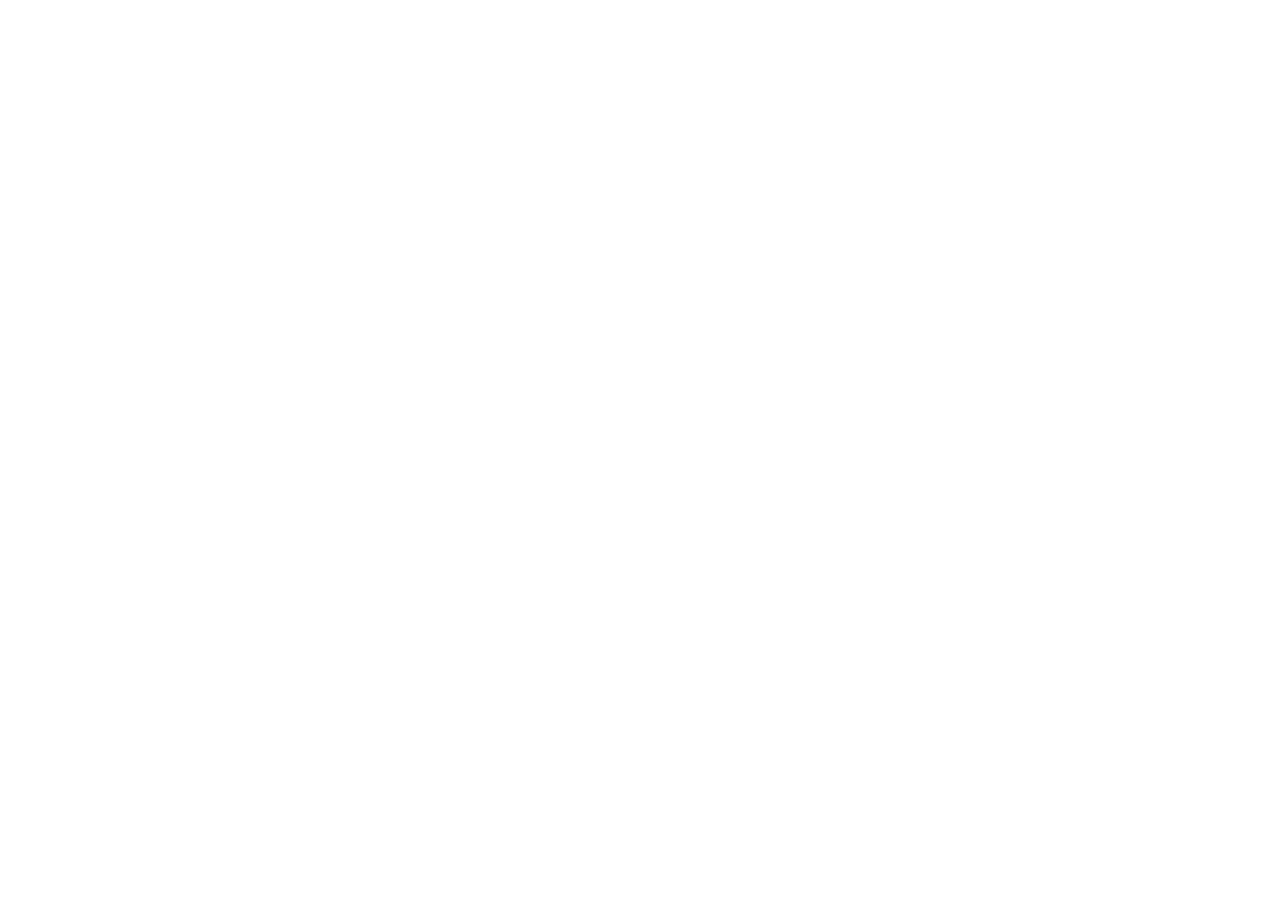
==== contact.html @ 71b0357d "added-html-start" ====
<!DOCTYPE html>
<html lang="en">
<head>
    <meta charset="UTF-8">
    <meta name="viewport" content="width=device-width, initial-scale=1.0">
    <title>Document</title>
</head>
<body>
    
</body>
</html>
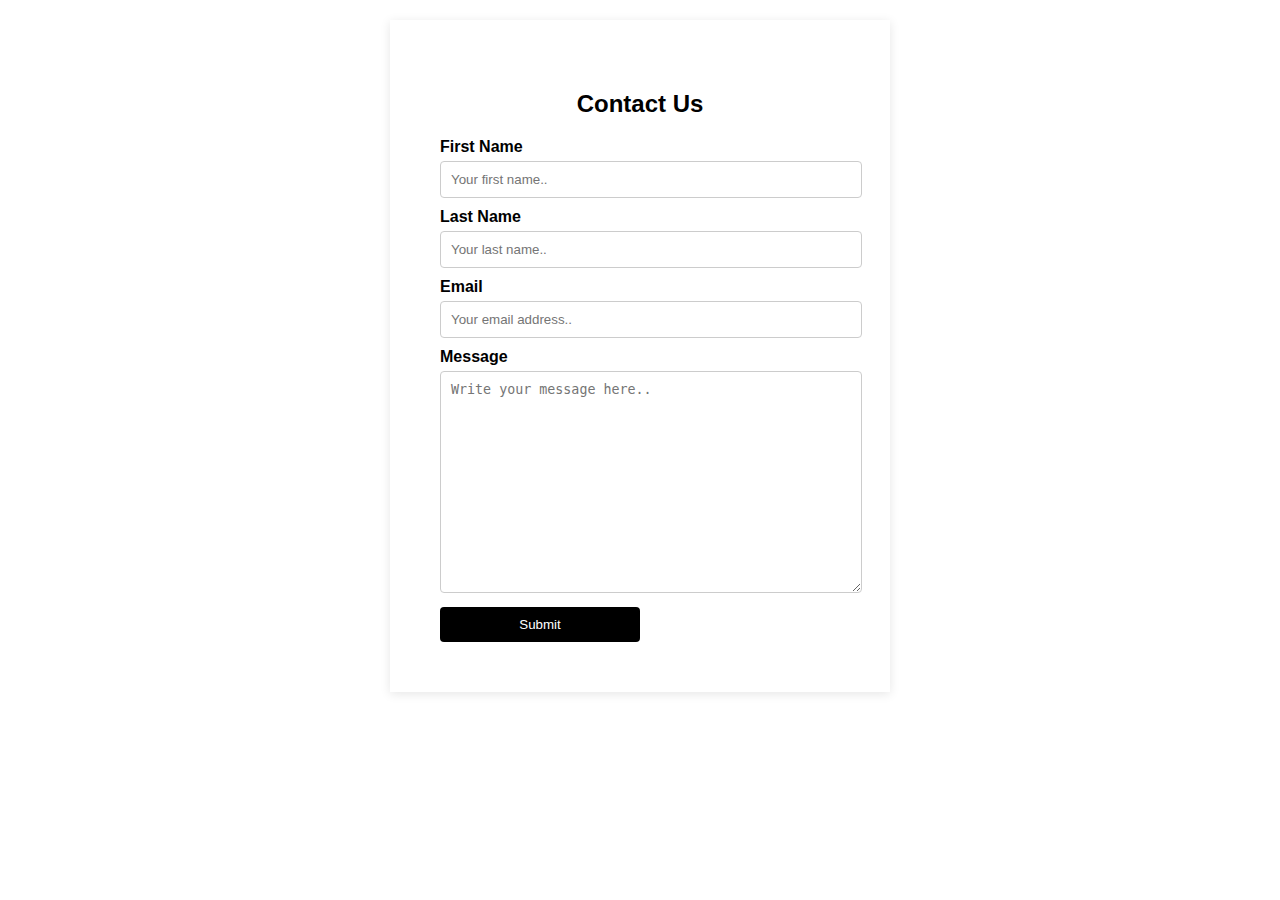
==== commit dfaf869a: "images-and-contactpage" ====
--- a/contact.html
+++ b/contact.html
@@ -3,9 +3,32 @@
 <head>
     <meta charset="UTF-8">
     <meta name="viewport" content="width=device-width, initial-scale=1.0">
-    <title>Document</title>
+    <title>Community Science Museum - Contact</title>
+    <link rel="stylesheet" href="style.css" />
 </head>
 <body>
+    <div class="container">
+        <h2>Contact Us</h2>
+        <form action="#" method="post" onsubmit="return validateForm()">
+            <!-- First Name -->
+            <label for="fname">First Name</label>
+            <input type="text" id="fname" name="fname" placeholder="Your first name.." required pattern="[A-Za-z\s]+" title="Letters and spaces only">
+    
+            <!-- Last Name -->
+            <label for="lname">Last Name</label>
+            <input type="text" id="lname" name="lname" placeholder="Your last name.." required pattern="[A-Za-z\s]+" title="Letters and spaces only">
+    
+            <!-- Email -->
+            <label for="email">Email</label>
+            <input type="email" id="email" name="email" placeholder="Your email address.." required>
+    
+            <!-- Message -->
+            <label for="message">Message</label>
+            <textarea id="message" name="message" placeholder="Write your message here.." style="height:200px" required></textarea>
+    
+            <button type="submit">Submit</button>
+        </form>
+    </div>
     
 </body>
 </html>--- a/style.css
+++ b/style.css
@@ -0,0 +1,2 @@
+@import "variables.css";
+@import "contact.css";
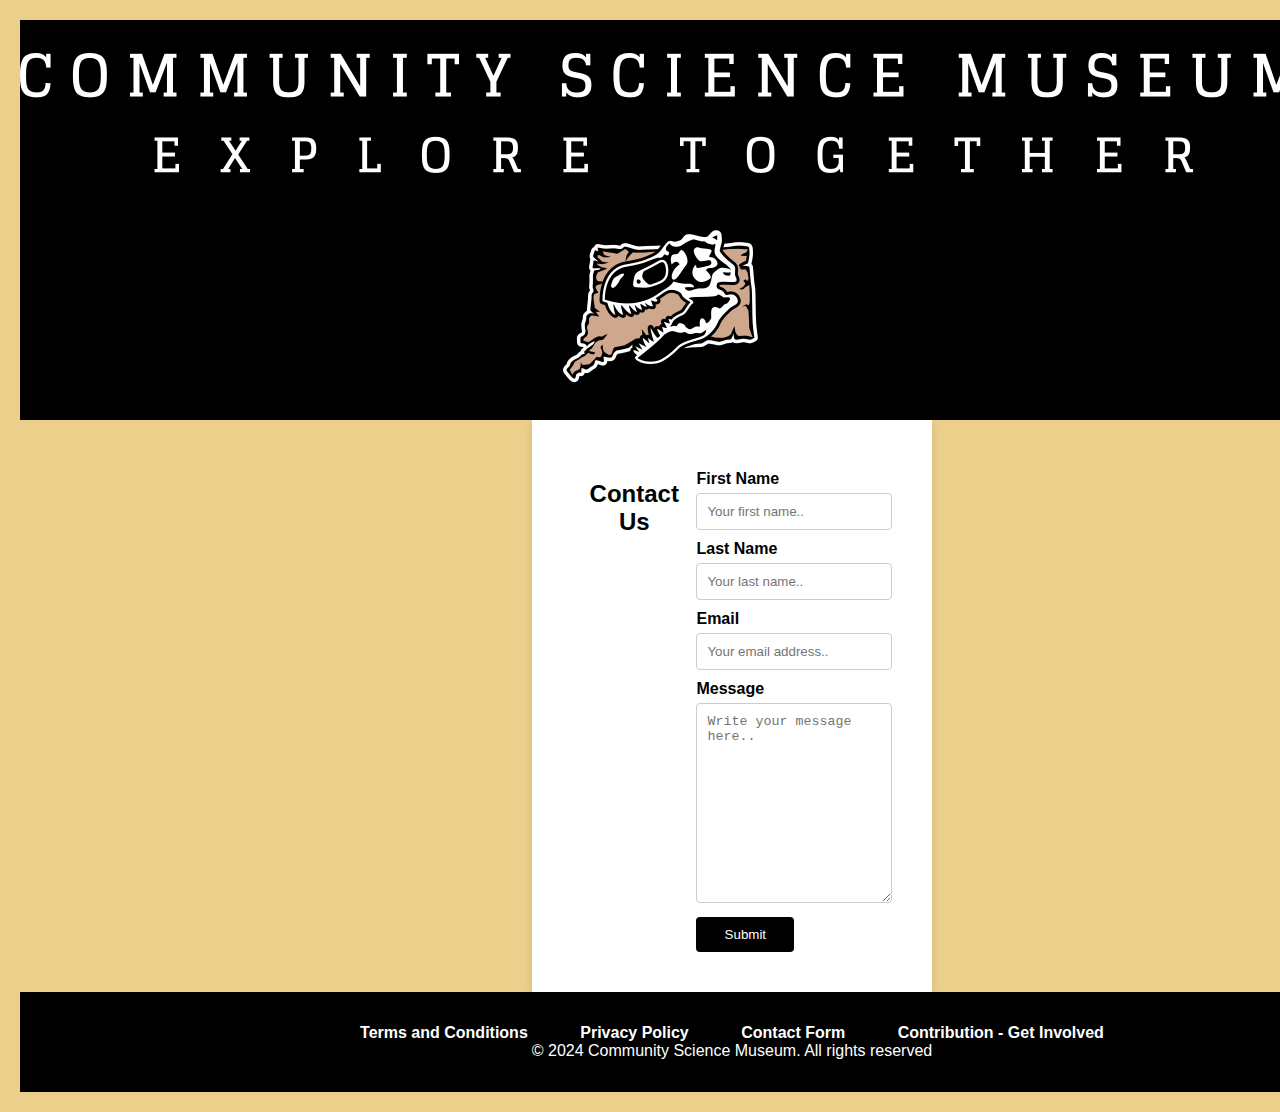
==== commit e3069b0d: "adding-html-pages" ====
--- a/contact.html
+++ b/contact.html
@@ -4,9 +4,26 @@
     <meta charset="UTF-8">
     <meta name="viewport" content="width=device-width, initial-scale=1.0">
     <title>Community Science Museum - Contact</title>
-    <link rel="stylesheet" href="style.css" />
+    <link rel="stylesheet" href="/css/stylesheet.css" />
 </head>
 <body>
+    <div class="header"></div>
+    <header>
+        <div class="container-header">
+            <a class="logo" href="/">
+            <img src="images/FullLogo_NoBuffer (4).jpg" alt="Community Science Museum" />
+            </a>
+            <nav>
+            <a class="home-link active" href="index.html">Home</a>
+            <a class="Exhibitions" href="exhibitionspage.html">Exhibitions</a>
+            <a class="News" href="news.html">News</a>
+            <a class="Contribution" href="contributionpage.html">Contribution</a>
+            </nav>
+        </div>
+    </header>
+    <body style="background-color:#ECCF8B;"></body>
+    <main>
+        <section>
     <div class="container">
         <h2>Contact Us</h2>
         <form action="#" method="post" onsubmit="return validateForm()">
@@ -29,6 +46,20 @@
             <button type="submit">Submit</button>
         </form>
     </div>
-    
+    </section>
+</main>
+<footer>
+    <div class="menu">
+        <nav>
+            <a class="terms" href="terms.html">Terms and Conditions</a>
+            <a class="Privacy" href="privacy.html">Privacy Policy</a>
+            <a class="Contact" href="contact.html">Contact Form</a>
+            <a class="Contribution" href="contributionpage.html">Contribution - Get Involved</a>
+        </nav>
+        <div class="copy">
+          &copy; 2024 Community Science Museum. All rights reserved
+        </div>
+      </div>
+</footer>
 </body>
 </html>--- a/css/stylesheet.css
+++ b/css/stylesheet.css
@@ -0,0 +1,52 @@
+@import "variables.css";
+@import "contact.css";
+@import "header.css";
+@import "nav.css";
+@import "footer.css";
+@import "documentspage.css";
+@import "exhibitionspage.css";
+@import "contributionpage.css";
+@import "base.css";
+@import "explorepage.css";
+@import "newspage.css"; 
+@import "style.css";
+@import "terms.css";
+@import "privacy.css";
+@import "home.css";
+
+
+
+
+
+
+:root {
+    --color-1: #000000;
+    --text-color: #ffffff;
+    --accent-color: #000000;
+  }
+
+
+
+  .links-container {
+    height: 100%;
+    width: 100%;
+    display: flex;
+    flex-direction: row;
+    align-items: center;
+  }
+
+  btn {
+    background-color: #000000;
+    color: white;
+    padding: 10px 15px;
+    border: none;
+    border-radius: 4px;
+    cursor: pointer;
+    margin-top: 10px;
+    display: block;
+    width: 20%;
+}
+btn:hover {
+    background-color: #45a049;
+}
+
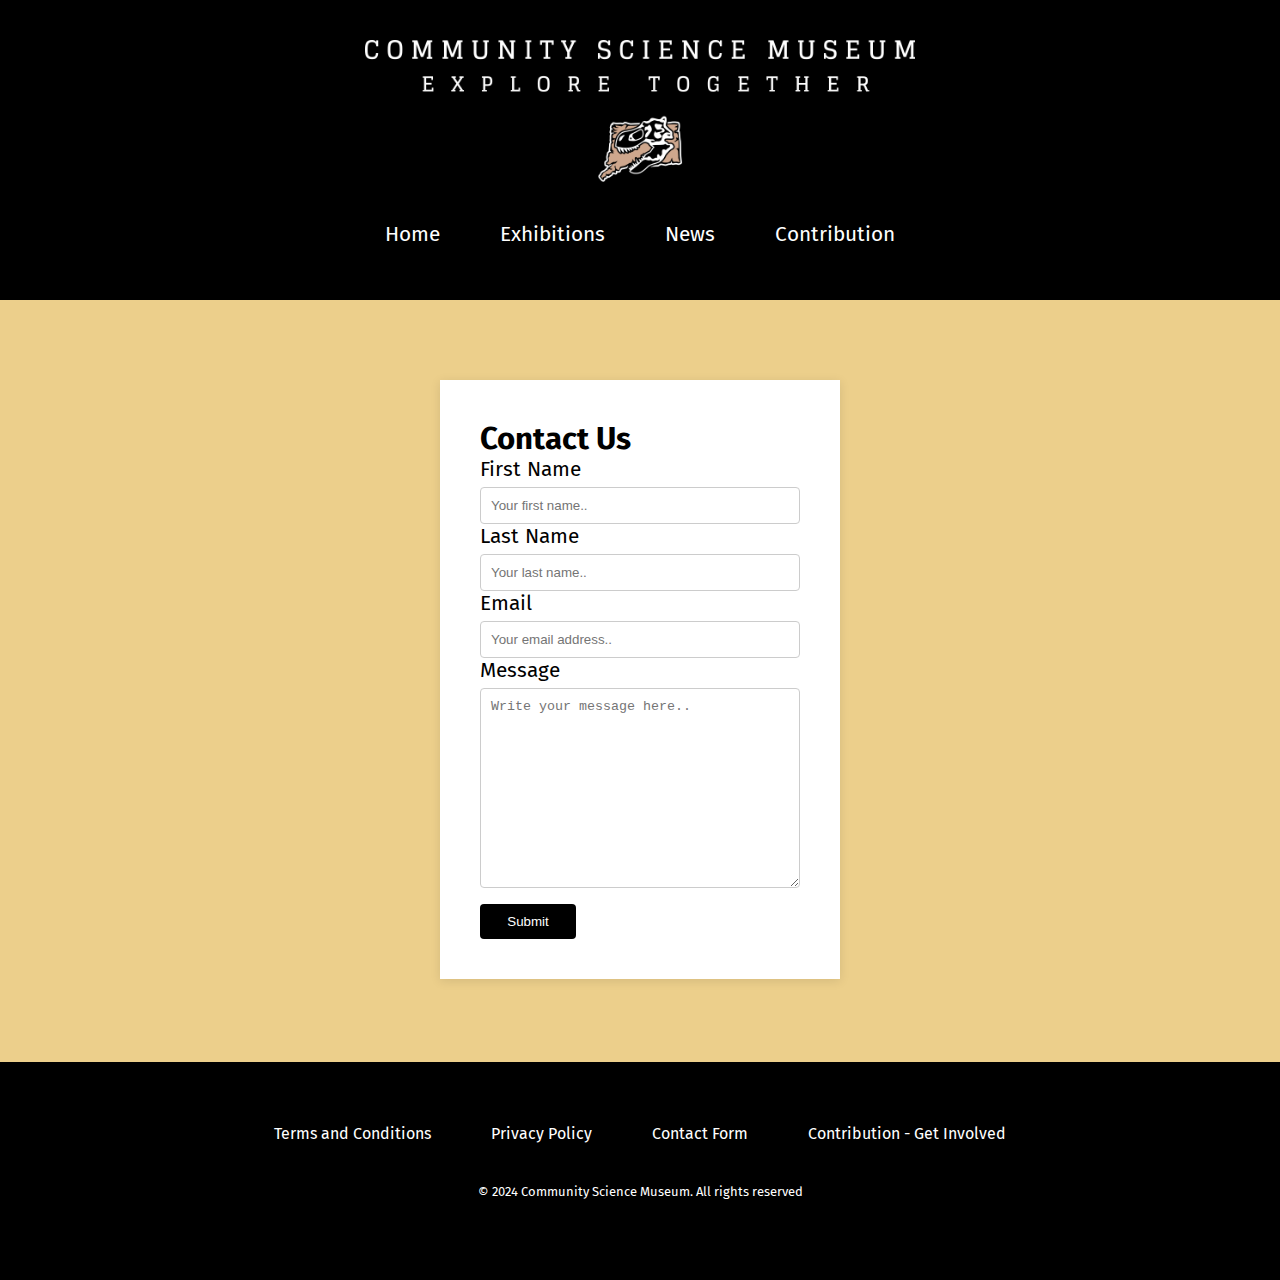
==== commit 330be4c3: "css-updates" ====
--- a/contact.html
+++ b/contact.html
@@ -1,65 +1,97 @@
 <!DOCTYPE html>
 <html lang="en">
-<head>
-    <meta charset="UTF-8">
-    <meta name="viewport" content="width=device-width, initial-scale=1.0">
+  <head>
+    <meta charset="UTF-8" />
+    <meta name="viewport" content="width=device-width, initial-scale=1.0" />
+    <link rel="stylesheet" href="/css/stylesheet.css" />
+    <link rel="stylesheet" href="/css/contact.css" />
     <title>Community Science Museum - Contact</title>
-    <link rel="stylesheet" href="/css/stylesheet.css" />
-</head>
-<body>
+  </head>
+  <body>
     <div class="header"></div>
     <header>
-        <div class="container-header">
-            <a class="logo" href="/">
-            <img src="images/FullLogo_NoBuffer (4).jpg" alt="Community Science Museum" />
-            </a>
-            <nav>
-            <a class="home-link active" href="index.html">Home</a>
-            <a class="Exhibitions" href="exhibitionspage.html">Exhibitions</a>
-            <a class="News" href="news.html">News</a>
-            <a class="Contribution" href="contributionpage.html">Contribution</a>
-            </nav>
-        </div>
+      <div class="container-header">
+        <img
+          class="header-logo"
+          src="images/FullLogo_NoBuffer (4).jpg"
+          alt="Community Science Museum"
+        />
+        <nav>
+          <a class="home-link active" href="index.html">Home</a>
+          <a class="Exhibitions" href="exhibitionspage.html">Exhibitions</a>
+          <a class="News" href="news.html">News</a>
+          <a class="Contribution" href="contributionpage.html">Contribution</a>
+        </nav>
+      </div>
     </header>
-    <body style="background-color:#ECCF8B;"></body>
     <main>
-        <section>
-    <div class="container">
-        <h2>Contact Us</h2>
-        <form action="#" method="post" onsubmit="return validateForm()">
+      <section>
+        <div class="container">
+          <h2>Contact Us</h2>
+          <form action="#" method="post" onsubmit="return validateForm()">
             <!-- First Name -->
             <label for="fname">First Name</label>
-            <input type="text" id="fname" name="fname" placeholder="Your first name.." required pattern="[A-Za-z\s]+" title="Letters and spaces only">
-    
+            <input
+              type="text"
+              id="fname"
+              name="fname"
+              placeholder="Your first name.."
+              required
+              pattern="[A-Za-z\s]+"
+              title="Letters and spaces only"
+            />
+
             <!-- Last Name -->
             <label for="lname">Last Name</label>
-            <input type="text" id="lname" name="lname" placeholder="Your last name.." required pattern="[A-Za-z\s]+" title="Letters and spaces only">
-    
+            <input
+              type="text"
+              id="lname"
+              name="lname"
+              placeholder="Your last name.."
+              required
+              pattern="[A-Za-z\s]+"
+              title="Letters and spaces only"
+            />
+
             <!-- Email -->
             <label for="email">Email</label>
-            <input type="email" id="email" name="email" placeholder="Your email address.." required>
-    
+            <input
+              type="email"
+              id="email"
+              name="email"
+              placeholder="Your email address.."
+              required
+            />
+
             <!-- Message -->
             <label for="message">Message</label>
-            <textarea id="message" name="message" placeholder="Write your message here.." style="height:200px" required></textarea>
-    
+            <textarea
+              id="message"
+              name="message"
+              placeholder="Write your message here.."
+              style="height: 200px"
+              required
+            ></textarea>
+
             <button type="submit">Submit</button>
-        </form>
-    </div>
-    </section>
-</main>
-<footer>
-    <div class="menu">
+          </form>
+        </div>
+      </section>
+    </main>
+    <footer>
+      <div class="menu">
         <nav>
-            <a class="terms" href="terms.html">Terms and Conditions</a>
-            <a class="Privacy" href="privacy.html">Privacy Policy</a>
-            <a class="Contact" href="contact.html">Contact Form</a>
-            <a class="Contribution" href="contributionpage.html">Contribution - Get Involved</a>
+          <a class="terms" href="terms.html">Terms and Conditions</a>
+          <a class="Privacy" href="privacy.html">Privacy Policy</a>
+          <a class="Contact" href="contact.html">Contact Form</a>
+          <a class="Contribution" href="contributionpage.html"
+            >Contribution - Get Involved</a
+          >
         </nav>
         <div class="copy">
           &copy; 2024 Community Science Museum. All rights reserved
         </div>
       </div>
-</footer>
-</body>
-</html>+    </footer>
+  </body>
+</html>
--- a/css/stylesheet.css
+++ b/css/stylesheet.css
@@ -1,52 +1,125 @@
+@import "header.css";
+@import "footer.css";
 @import "variables.css";
-@import "contact.css";
-@import "header.css";
 @import "nav.css";
-@import "footer.css";
-@import "documentspage.css";
-@import "exhibitionspage.css";
-@import "contributionpage.css";
-@import "base.css";
-@import "explorepage.css";
-@import "newspage.css"; 
-@import "style.css";
+@import "fonts.css";
+@import "body.css";
+@import "contact.css";  
+@import "exhibitions.css";
+@import "contribution.css";
+@import "home.css";
 @import "terms.css";
 @import "privacy.css";
-@import "home.css";
+@import "news.css";
 
+@import url(https://fonts.googleapis.com/css2?family=Fira+Sans:ital,wght@0,100;0,200;0,300;0,400;0,500;0,600;0,700;0,800;0,900;1,100;1,200;1,300;1,400;1,500;1,600;1,700;1,800;1,900&family=Halant:wght@300;400;500;600;700&family=Quattrocento+Sans:ital,wght@0,400;0,700;1,400;1,700&display=swap);
 
+@import url(https://fonts.googleapis.com/css2?family=Fira+Sans:ital,wght@0,100;0,200;0,300;0,400;0,500;0,600;0,700;0,800;0,900;1,100;1,200;1,300;1,400;1,500;1,600;1,700;1,800;1,900&family=Halant:wght@300;400;500;600;700&family=Quattrocento+Sans:ital,wght@0,400;0,700;1,400;1,700&display=swap%27);
 
-
-
-
-:root {
-    --color-1: #000000;
-    --text-color: #ffffff;
-    --accent-color: #000000;
-  }
-
-
-
-  .links-container {
-    height: 100%;
-    width: 100%;
-    display: flex;
-    flex-direction: row;
-    align-items: center;
-  }
-
-  btn {
-    background-color: #000000;
-    color: white;
-    padding: 10px 15px;
-    border: none;
-    border-radius: 4px;
-    cursor: pointer;
-    margin-top: 10px;
-    display: block;
-    width: 20%;
-}
-btn:hover {
-    background-color: #45a049;
+* {
+  margin: 0;
+  padding: 0;
+  box-sizing: border-box;
 }
 
+html {
+  font-size: 1.3rem;
+  font-family: var(--font-family);
+}
+
+nav {
+  height: 60px;
+  background-color: var(--color-1);
+  display: flex;
+  justify-content: flex-end;
+  align-items: center;
+}
+
+.nav {
+  border-bottom: 1px solid white;
+  padding-bottom: 1rem;
+  margin-bottom: 1rem;
+}
+
+nav a {
+  height: 100%;
+  padding: 0 30px;
+  display: flex;
+  align-items: center;
+  text-decoration: none;
+  color: var(--text-color);
+}
+
+nav a:hover {
+  background-color: var(--accent-color);
+}
+
+nav .home-link {
+  margin-right: auto;
+}
+
+a {
+  text-decoration: none;
+}
+
+button {
+  background-color: #000000;
+  color: white;
+  padding: 10px 15px;
+  border: none;
+  border-radius: 4px;
+  cursor: pointer;
+  margin-top: 10px;
+  display: block;
+  width: 30%;
+}
+
+button:hover {
+  background-color: #45a049;
+}
+
+h2 {
+  text-align: left;
+}
+
+.label {
+  font-weight: bold;
+  display: block;
+  margin-top: 10px;
+}
+
+.label .flexcontainer {
+  display: flex;
+  margin-top: 15%;
+  flex-direction: column;
+  align-items: flex-start;
+  gap: 15px;
+  position: relative;
+}
+
+.label .text {
+  position: relative;
+  align-self: stretch;
+  color: #000000;
+  font-weight: normal;
+  margin-top: 2%;
+}
+
+input,
+textarea {
+  width: 100%;
+  padding: 10px;
+  margin-top: 5px;
+  border: 1px solid #ccc;
+  border-radius: 4px;
+}
+
+.labelline {
+  position: absolute;
+  font-size: 1.6em;
+  color: #000000;
+  padding: 0 25px;
+  margin: 0 20px;
+  background-color: #000000;
+  transition: 0.2s ease;
+}
--- a/css/contact.css
+++ b/css/contact.css
@@ -0,0 +1,11 @@
+.container {
+    max-width: 400px;
+    height: 100%;
+    width: 100%;
+    margin: 0 auto;
+    background-color: #fff;
+    padding: 40px;
+    box-shadow: 0 2px 10px rgba(0, 0, 0, 0.1);
+    margin-top: 20%;
+}
+
